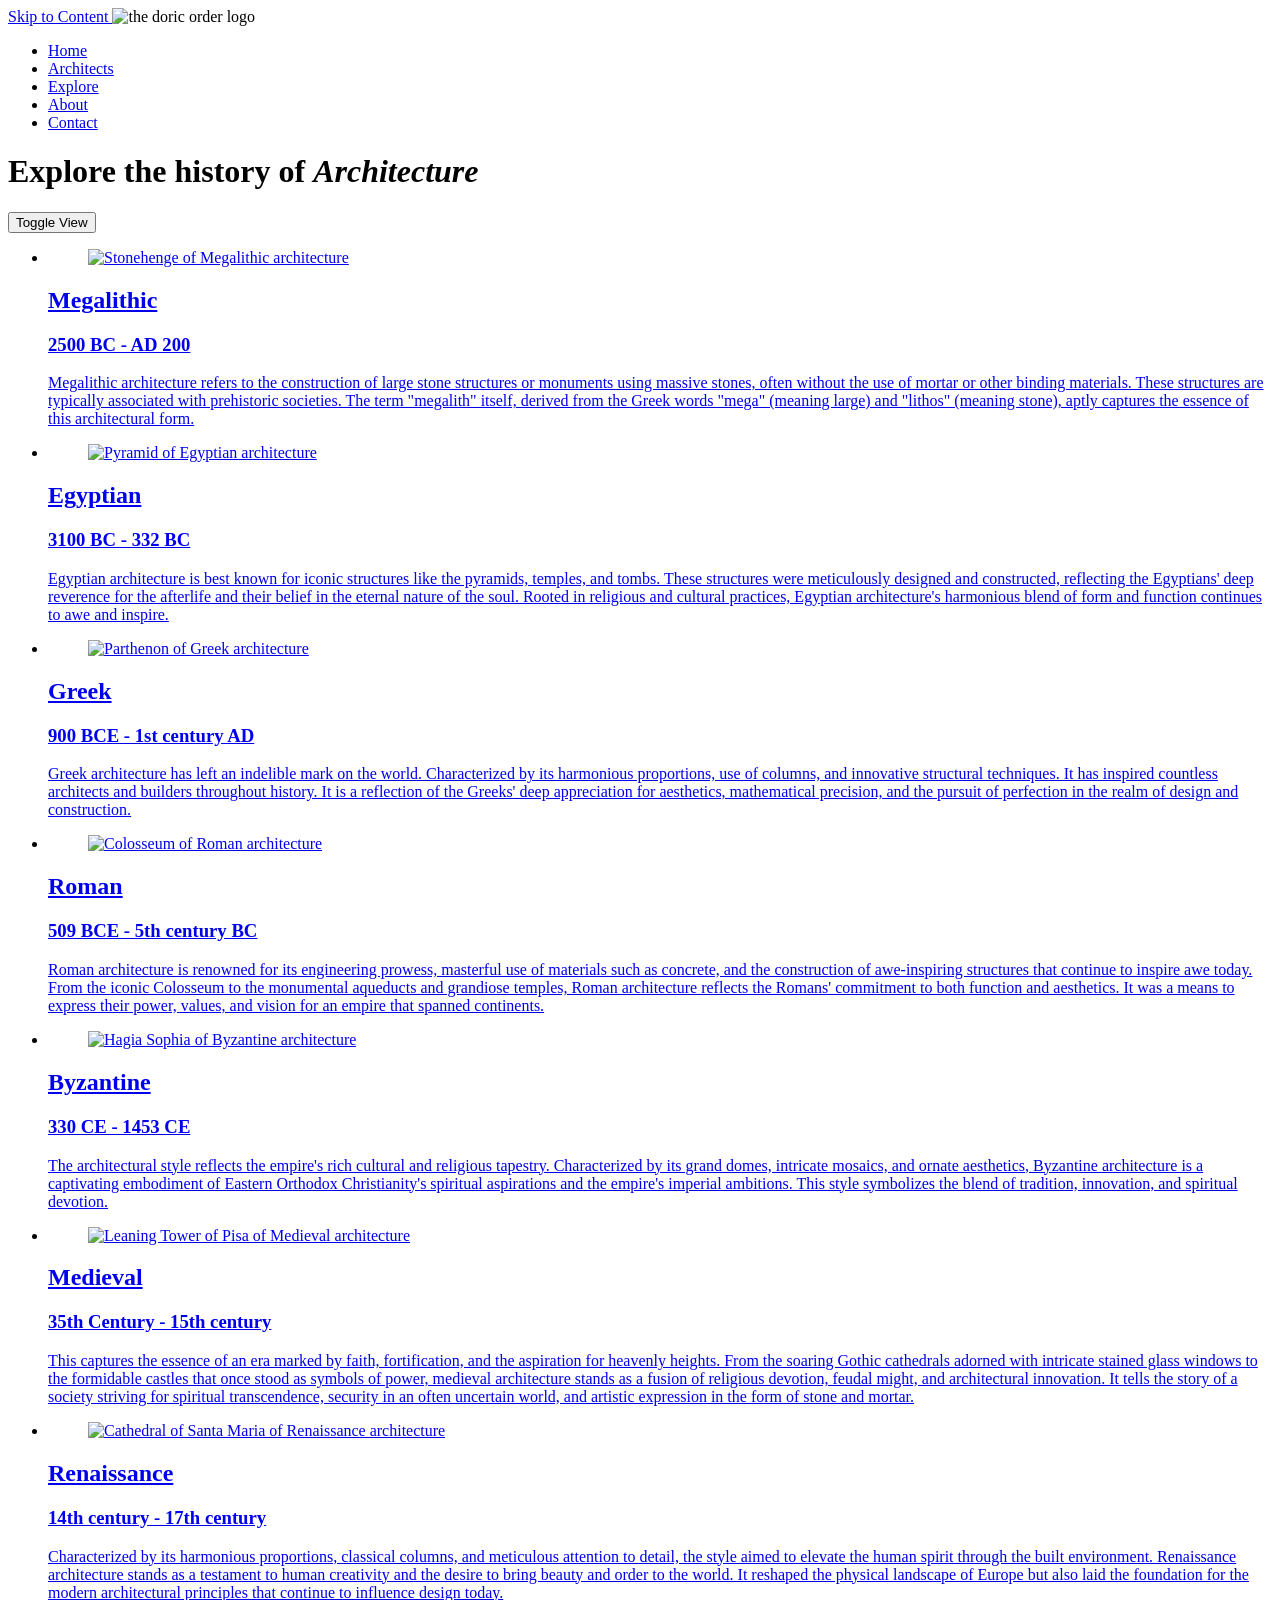
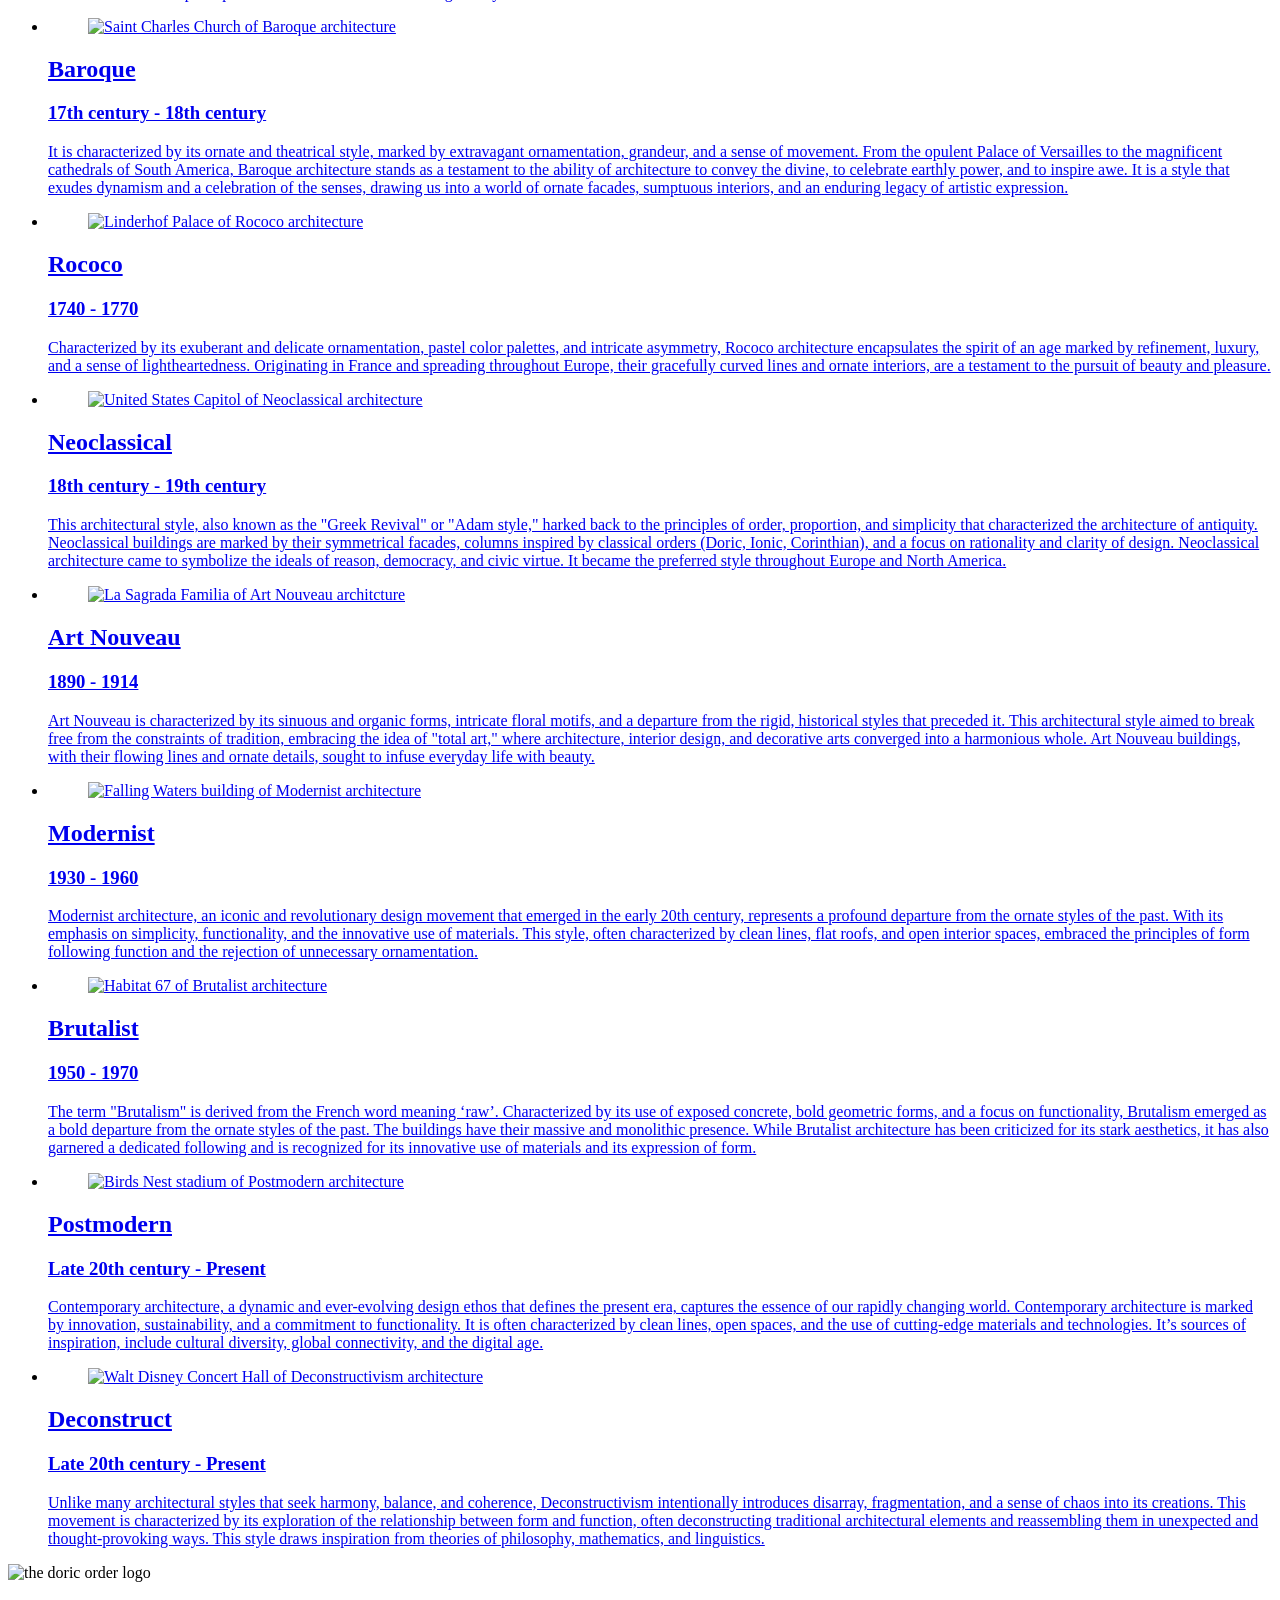
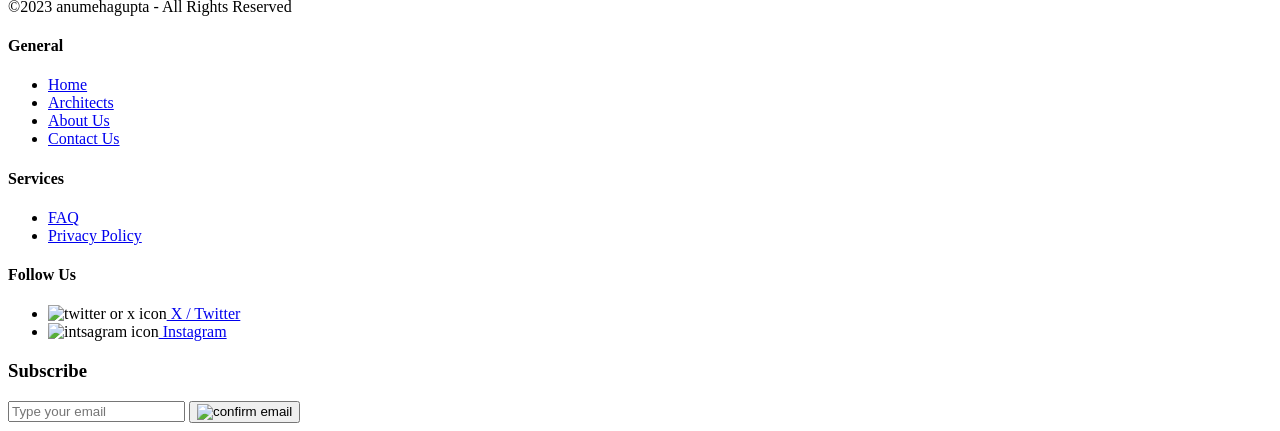
==== index.html @ 5dfee5b5 "Add initial HTML structure for the website" ====
<!doctype html>
<html lang="en" dir="ltr">
<head>
<meta charset="utf-8">
<title>The Doric Order | Home</title>
<!--style linking start-->
<meta name="description" content="Our website offers a comprehensive journey through the evolution of architectural design, iconic structures, and influential architects">
<meta name="keywords" content="architecture styles, architectural history, ancient architecture, modern architecture, architectural evolution, iconic structures, influential architects">
<link rel="stylesheet" href="style.css">
<link href="https://fonts.cdnfonts.com/css/helvetica-255" rel="stylesheet">
<link rel="stylesheet" media="screen" href="https://fontlibrary.org//face/butler" type="text/css"/>
<meta name="viewport" content="width=device-width, initial-scale=1.0">
<link rel="icon" type="image/x-icon" href="images/favicon.svg">
<!--style linking end-->
</head>

<body>
   
    <!--header start-->
    <header>
        <a aria-label="skip" href="#content"> Skip to Content </a> <!--button hidden-->
        <img src="images/the-doric-order-logo.svg" width="188" height="88.16" alt="the doric order logo"> <!--website logo-->
      
        <!--navigation start--> 
        <nav aria-label="primary">
          <ul>
            <li> <a href = "#"> Home </a></li>
            <li> <a href = "#"> Architects </a></li>
            <li> <a href = "#"> Explore </a></li>
            <li> <a href = "#"> About </a></li>
            <li> <a href = "#"> Contact </a></li>
          </ul>
        </nav>
        <!--navigation end--> 
          
    </header>
    <!--header end-->

    <main id="content" class="homepage">
        <h1> Explore the history of <em> Architecture </em> </h1>

        <div id="arch-background">
            <button id="toggleButton">Toggle View</button> <!--toggle view button-->

            <!--search shortcode start-->

            <!--search shortcode end-->
        </div>

        <ul id="architecture-styles" class="hidden">

            <li>
                <a href="megalithic.html">
                    <figure>
                        <img src="images/megalithic-architecture.svg" width="1080" height="1080" alt="Stonehenge of Megalithic architecture">
                    </figure>
                    <figcaption>
                        <h2> Megalithic </h2>
                        <h3> 2500 BC - AD 200 </h3>
                        <p> Megalithic architecture refers to the construction of large stone structures or monuments using massive stones, often without the use of mortar or other binding materials. These structures are typically associated with prehistoric societies. The term "megalith" itself, derived from the Greek words "mega" (meaning large) and "lithos" (meaning stone), aptly captures the essence of this architectural form. </p>
                    </figcaption>
                </a>
            </li>

            <li>
                <a href="#">
                    <figure>
                        <img src="images/egyptian-architecture.svg" width="1080" height="1080" alt="Pyramid of Egyptian architecture">
                    </figure>
                    <figcaption>
                        <h2> Egyptian </h2>
                        <h3> 3100 BC - 332 BC </h3>
                        <p> Egyptian architecture is best known for iconic structures like the pyramids, temples, and tombs. These structures were meticulously designed and constructed, reflecting the Egyptians' deep reverence for the afterlife and their belief in the eternal nature of the soul. Rooted in religious and cultural practices, Egyptian architecture's harmonious blend of form and function continues to awe and inspire. </p>
                    </figcaption>
                </a>
            </li>

            <li>
                <a href="#">
                    <figure>
                        <img src="images/greek-architecture.svg" width="1080" height="1080" alt="Parthenon of Greek architecture">
                    </figure>
                    <figcaption>
                        <h2> Greek </h2>
                        <h3> 900 BCE - 1st century AD </h3>
                        <p> Greek architecture has left an indelible mark on the world. Characterized by its harmonious proportions, use of columns, and innovative structural techniques. It has inspired countless architects and builders throughout history. It is a reflection of the Greeks' deep appreciation for aesthetics, mathematical precision, and the pursuit of perfection in the realm of design and construction. </p>
                    </figcaption>
                </a>
            </li>

            <li>
                <a href="#">
                    <figure>
                        <img src="images/roman-architecture.svg" width="1080" height="1080" alt="Colosseum of Roman architecture">
                    </figure>
                    <figcaption>
                        <h2> Roman </h2>
                        <h3> 509 BCE - 5th century BC </h3>
                        <p> Roman architecture is renowned for its engineering prowess, masterful use of materials such as concrete, and the construction of awe-inspiring structures that continue to inspire awe today. From the iconic Colosseum to the monumental aqueducts and grandiose temples, Roman architecture reflects the Romans' commitment to both function and aesthetics. It was a means to express their power, values, and vision for an empire that spanned continents. </p>
                    </figcaption>
                </a>
            </li>

            <li>
                <a href="#">
                    <figure>
                        <img src="images/byzantine-architecture.svg" width="1080" height="1080" alt="Hagia Sophia of Byzantine architecture">
                    </figure>
                    <figcaption>
                        <h2> Byzantine </h2>
                        <h3> 330 CE - 1453 CE </h3>
                        <p> The architectural style reflects the empire's rich cultural and religious tapestry. Characterized by its grand domes, intricate mosaics, and ornate aesthetics, Byzantine architecture is a captivating embodiment of Eastern Orthodox Christianity's spiritual aspirations and the empire's imperial ambitions. This style symbolizes the blend of tradition, innovation, and spiritual devotion. </p>
                    </figcaption>
                </a>
            </li>

            <li>
                <a href="#">
                    <figure>
                        <img src="images/medieval-architecture.svg" width="1080" height="1080" alt="Leaning Tower of Pisa of Medieval architecture">
                    </figure>
                    <figcaption>
                        <h2> Medieval </h2>
                        <h3> 35th Century - 15th century </h3>
                        <p> This captures the essence of an era marked by faith, fortification, and the aspiration for heavenly heights. From the soaring Gothic cathedrals adorned with intricate stained glass windows to the formidable castles that once stood as symbols of power, medieval architecture stands as a fusion of religious devotion, feudal might, and architectural innovation. It tells the story of a society striving for spiritual transcendence, security in an often uncertain world, and artistic expression in the form of stone and mortar. </p>
                    </figcaption>
                </a>
            </li>

            <li>
                <a href="#">
                    <figure>
                        <img src="images/renaissance-architecture.svg" width="1080" height="1080" alt="Cathedral of Santa Maria of Renaissance architecture">
                    </figure>
                    <figcaption>
                        <h2> Renaissance </h2>
                        <h3> 14th century - 17th century </h3>
                        <p> Characterized by its harmonious proportions, classical columns, and meticulous attention to detail, the style aimed to elevate the human spirit through the built environment. Renaissance architecture stands as a testament to human creativity and the desire to bring beauty and order to the world. It reshaped the physical landscape of Europe but also laid the foundation for the modern architectural principles that continue to influence design today. </p>
                    </figcaption>
                </a>
            </li>

            <li>
                <a href="#">
                    <figure>
                        <img src="images/baroque-architecture.svg" width="1080" height="1080" alt="Saint Charles Church of Baroque architecture">
                    </figure>
                    <figcaption>
                        <h2> Baroque </h2>
                        <h3> 17th century - 18th century </h3>
                        <p> It is characterized by its ornate and theatrical style, marked by extravagant ornamentation, grandeur, and a sense of movement. From the opulent Palace of Versailles to the magnificent cathedrals of South America, Baroque architecture stands as a testament to the ability of architecture to convey the divine, to celebrate earthly power, and to inspire awe. It is a style that exudes dynamism and a celebration of the senses, drawing us into a world of ornate facades, sumptuous interiors, and an enduring legacy of artistic expression. </p>
                    </figcaption>
                </a>
            </li>

            <li>
                <a href="#">
                    <figure>
                        <img src="images/rococo-architecture.svg" width="1080" height="1080" alt="Linderhof Palace of Rococo architecture">
                    </figure>
                    <figcaption>
                        <h2> Rococo </h2>
                        <h3> 1740 - 1770 </h3>
                        <p> Characterized by its exuberant and delicate ornamentation, pastel color palettes, and intricate asymmetry, Rococo architecture encapsulates the spirit of an age marked by refinement, luxury, and a sense of lightheartedness. Originating in France and spreading throughout Europe, their gracefully curved lines and ornate interiors, are a testament to the pursuit of beauty and pleasure. </p>
                    </figcaption>
                </a>
            </li>

            <li>
                <a href="#">
                    <figure>
                        <img src="images/neoclassical-architecture.svg" width="1080" height="1080" alt="United States Capitol of Neoclassical architecture">
                    </figure>
                    <figcaption>
                        <h2> Neoclassical </h2>
                        <h3> 18th century - 19th century </h3>
                        <p> This architectural style, also known as the "Greek Revival" or "Adam style," harked back to the principles of order, proportion, and simplicity that characterized the architecture of antiquity. Neoclassical buildings are marked by their symmetrical facades, columns inspired by classical orders (Doric, Ionic, Corinthian), and a focus on rationality and clarity of design. Neoclassical architecture came to symbolize the ideals of reason, democracy, and civic virtue. It became the preferred style throughout Europe and North America. </p>
                    </figcaption>
                </a>
            </li>

            <li>
                <a href="#">
                    <figure>
                        <img src="images/art-nouveau-architcture.svg" width="1080" height="1080" alt="La Sagrada Familia of Art Nouveau architcture">
                    </figure>
                    <figcaption>
                        <h2> Art Nouveau </h2>
                        <h3> 1890 - 1914 </h3>
                        <p> Art Nouveau is characterized by its sinuous and organic forms, intricate floral motifs, and a departure from the rigid, historical styles that preceded it. This architectural style aimed to break free from the constraints of tradition, embracing the idea of "total art," where architecture, interior design, and decorative arts converged into a harmonious whole. Art Nouveau buildings, with their flowing lines and ornate details, sought to infuse everyday life with beauty. </p>
                    </figcaption>
                </a>
            </li>

            <li>
                <a href="#">
                    <figure>
                        <img src="images/modernist-architecture.svg" width="1080" height="1080" alt="Falling Waters building of Modernist architecture">
                    </figure>
                    <figcaption>
                        <h2> Modernist </h2>
                        <h3> 1930 - 1960 </h3>
                        <p> Modernist architecture, an iconic and revolutionary design movement that emerged in the early 20th century, represents a profound departure from the ornate styles of the past. With its emphasis on simplicity, functionality, and the innovative use of materials. This style, often characterized by clean lines, flat roofs, and open interior spaces, embraced the principles of form following function and the rejection of unnecessary ornamentation. </p>
                    </figcaption>
                </a>
            </li>

            <li>
                <a href="#">
                    <figure>
                        <img src="images/brutalist-architecture.svg" width="1080" height="1080" alt="Habitat 67 of Brutalist architecture">
                    </figure>
                    <figcaption>
                        <h2> Brutalist </h2>
                        <h3> 1950 - 1970 </h3>
                        <p> The term "Brutalism" is derived from the French word meaning ‘raw’. Characterized by its use of exposed concrete, bold geometric forms, and a focus on functionality, Brutalism emerged as a bold departure from the ornate styles of the past. The buildings have their massive and monolithic presence. While Brutalist architecture has been criticized for its stark aesthetics, it has also garnered a dedicated following and is recognized for its innovative use of materials and its expression of form. </p>
                    </figcaption>
                </a>
            </li>

            <li>
                <a href="#">
                    <figure>
                        <img src="images/postmodern-architecture.svg" width="1080" height="1080" alt="Birds Nest stadium of Postmodern architecture">
                    </figure>
                    <figcaption>
                        <h2> Postmodern </h2>
                        <h3> Late 20th century - Present </h3>
                        <p> Contemporary architecture, a dynamic and ever-evolving design ethos that defines the present era, captures the essence of our rapidly changing world. Contemporary architecture is marked by innovation, sustainability, and a commitment to functionality. It is often characterized by clean lines, open spaces, and the use of cutting-edge materials and technologies. It’s sources of inspiration, include cultural diversity, global connectivity, and the digital age. </p>
                    </figcaption>
                </a>
            </li>

            <li>
                <a href="#">
                    <figure>
                        <img src="images/deconstructivism-architecture.svg" width="1080" height="1080" alt="Walt Disney Concert Hall of Deconstructivism architecture">
                    </figure>
                    <figcaption>
                        <h2> Deconstruct </h2>
                        <h3> Late 20th century - Present </h3>
                        <p> Unlike many architectural styles that seek harmony, balance, and coherence, Deconstructivism intentionally introduces disarray, fragmentation, and a sense of chaos into its creations. This movement is characterized by its exploration of the relationship between form and function, often deconstructing traditional architectural elements and reassembling them in unexpected and thought-provoking ways. This style draws inspiration from theories of philosophy, mathematics, and linguistics. </p>
                    </figcaption>
                </a>
            </li>

        </ul>
    </main>

    <!--footer start-->

    <footer>

        <img src="images/the-doric-order-logo.svg" width="188" height="88.16" alt="the doric order logo"> <!--website logo-->
        <p> &copy;2023 anumehagupta - All Rights Reserved </p>
        <!--footer menu start-->
        <nav aria-label="secondary">
            <section id="general">
                <h4> General </h4>
                <ul>
                    <li> <a href="#"> Home </a></li>
                    <li> <a href="#"> Architects </a></li>
                    <li> <a href="#"> About Us </a></li>
                    <li> <a href="#"> Contact Us </a></li>
                </ul>
            </section>

            <section id="services">
                <h4> Services </h4>
                <ul>
                    <li> <a href="#"> FAQ </a></li>
                    <li> <a href="#"> Privacy Policy </a></li>
                </ul>
            </section>

            <section id="social-media">
                <h4> Follow Us </h4>
                <ul>
                    <li> <img src="images/twitter-icon.svg" width="30" height="30" alt="twitter or x icon"><a href="#"> X / Twitter </a></li>
                    <li> <img src="images/instagram-icon.svg" width="30" height="30" alt="intsagram icon"><a href="#"> Instagram </a></li>
                </ul>
            </section>
        </nav>
        <!--footer menu end-->

        <!--subscribe form start-->
        <div id="form-wrapper">
            <form>
                <h3> Subscribe </h3>
                <input type="email" id="email" name="email" placeholder="Type your email">
                <button> <img src="images/arrow-right.svg" width="30" height="30" alt="confirm email"> </button>
            </form>
        </div>
        <!--subscribe form end-->

    </footer>
    <!--footer end-->


    <!--script tag start-->    
    <script src="js/toggle.js"></script> 
    <!--script tag end-->
</body>

</html>
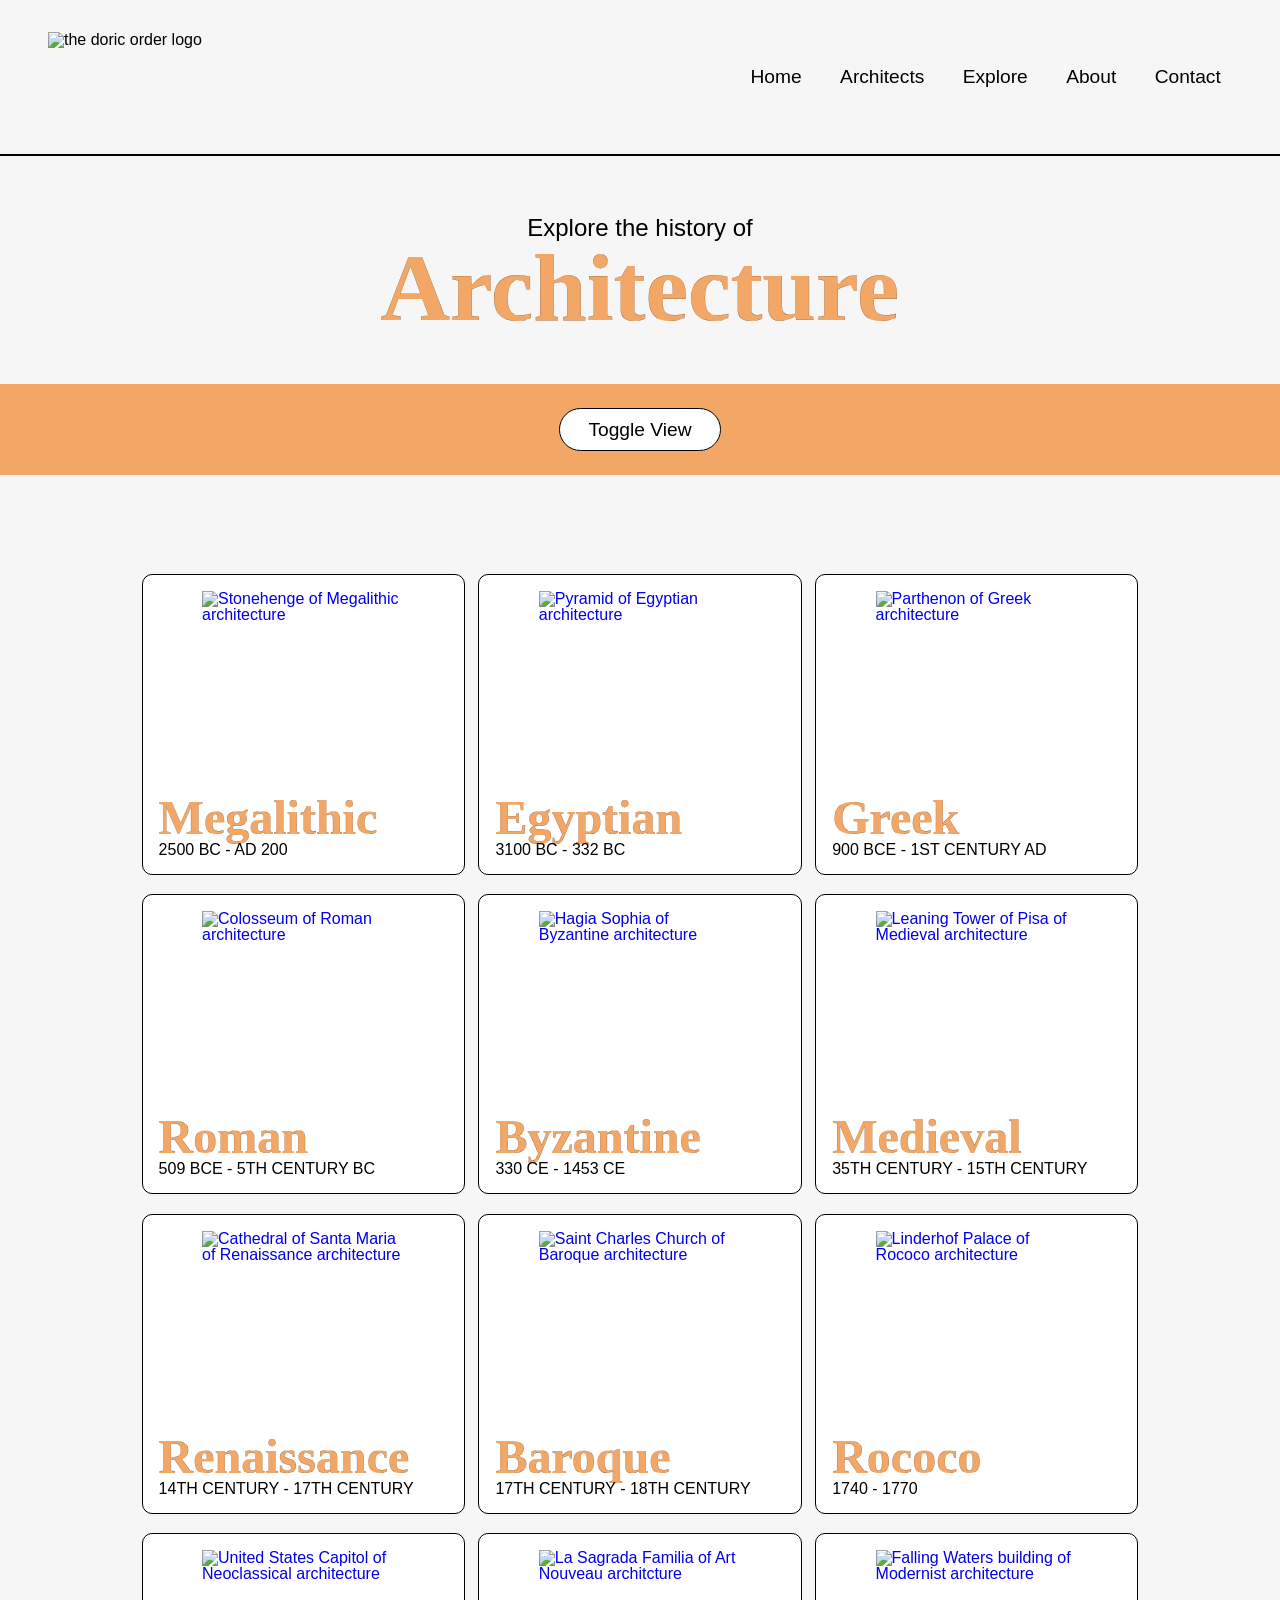
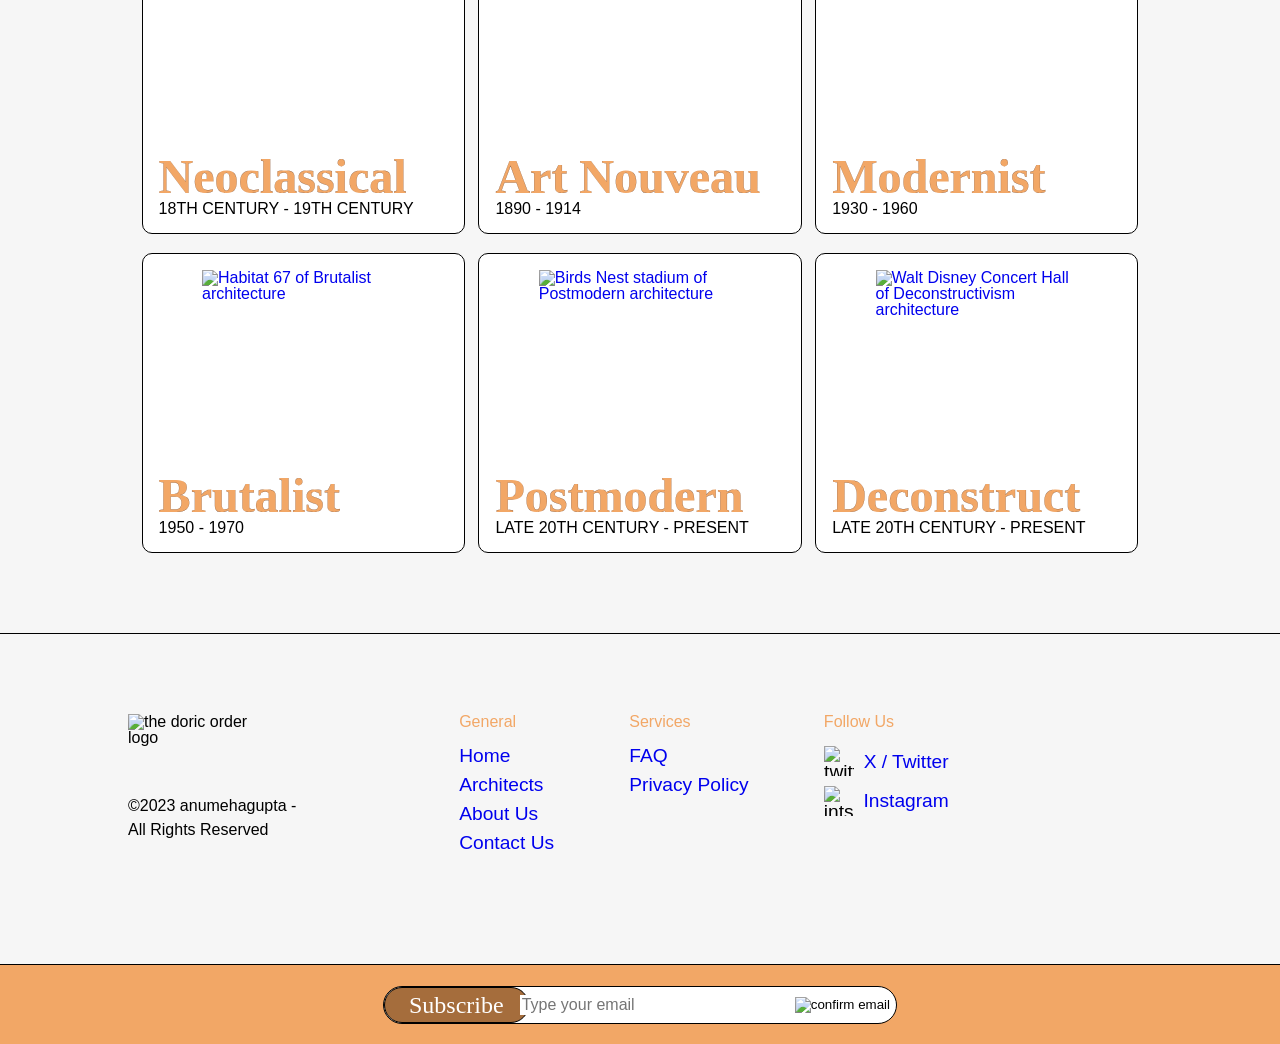
==== commit acc56ff6: "Replace SVG images with PNG alternatives" ====
--- a/index.html
+++ b/index.html
@@ -52,7 +52,7 @@
             <li>
                 <a href="megalithic.html">
                     <figure>
-                        <img src="images/megalithic-architecture.svg" width="1080" height="1080" alt="Stonehenge of Megalithic architecture">
+                        <img src="images/megalithic-architecture.png" width="1080" height="1080" alt="Stonehenge of Megalithic architecture">
                     </figure>
                     <figcaption>
                         <h2> Megalithic </h2>
@@ -65,7 +65,7 @@
             <li>
                 <a href="#">
                     <figure>
-                        <img src="images/egyptian-architecture.svg" width="1080" height="1080" alt="Pyramid of Egyptian architecture">
+                        <img src="images/egyptian-architecture.png" width="1080" height="1080" alt="Pyramid of Egyptian architecture">
                     </figure>
                     <figcaption>
                         <h2> Egyptian </h2>
@@ -78,7 +78,7 @@
             <li>
                 <a href="#">
                     <figure>
-                        <img src="images/greek-architecture.svg" width="1080" height="1080" alt="Parthenon of Greek architecture">
+                        <img src="images/greek-architecture.png" width="1080" height="1080" alt="Parthenon of Greek architecture">
                     </figure>
                     <figcaption>
                         <h2> Greek </h2>
@@ -91,7 +91,7 @@
             <li>
                 <a href="#">
                     <figure>
-                        <img src="images/roman-architecture.svg" width="1080" height="1080" alt="Colosseum of Roman architecture">
+                        <img src="images/roman-architecture.png" width="1080" height="1080" alt="Colosseum of Roman architecture">
                     </figure>
                     <figcaption>
                         <h2> Roman </h2>
@@ -104,7 +104,7 @@
             <li>
                 <a href="#">
                     <figure>
-                        <img src="images/byzantine-architecture.svg" width="1080" height="1080" alt="Hagia Sophia of Byzantine architecture">
+                        <img src="images/byzantine-architecture.png" width="1080" height="1080" alt="Hagia Sophia of Byzantine architecture">
                     </figure>
                     <figcaption>
                         <h2> Byzantine </h2>
@@ -117,7 +117,7 @@
             <li>
                 <a href="#">
                     <figure>
-                        <img src="images/medieval-architecture.svg" width="1080" height="1080" alt="Leaning Tower of Pisa of Medieval architecture">
+                        <img src="images/medieval-architecture.png" width="1080" height="1080" alt="Leaning Tower of Pisa of Medieval architecture">
                     </figure>
                     <figcaption>
                         <h2> Medieval </h2>
@@ -130,7 +130,7 @@
             <li>
                 <a href="#">
                     <figure>
-                        <img src="images/renaissance-architecture.svg" width="1080" height="1080" alt="Cathedral of Santa Maria of Renaissance architecture">
+                        <img src="images/renaissance-architecture.png" width="1080" height="1080" alt="Cathedral of Santa Maria of Renaissance architecture">
                     </figure>
                     <figcaption>
                         <h2> Renaissance </h2>
@@ -143,7 +143,7 @@
             <li>
                 <a href="#">
                     <figure>
-                        <img src="images/baroque-architecture.svg" width="1080" height="1080" alt="Saint Charles Church of Baroque architecture">
+                        <img src="images/baroque-architecture.png" width="1080" height="1080" alt="Saint Charles Church of Baroque architecture">
                     </figure>
                     <figcaption>
                         <h2> Baroque </h2>
@@ -156,7 +156,7 @@
             <li>
                 <a href="#">
                     <figure>
-                        <img src="images/rococo-architecture.svg" width="1080" height="1080" alt="Linderhof Palace of Rococo architecture">
+                        <img src="images/rococo-architecture.png" width="1080" height="1080" alt="Linderhof Palace of Rococo architecture">
                     </figure>
                     <figcaption>
                         <h2> Rococo </h2>
@@ -169,7 +169,7 @@
             <li>
                 <a href="#">
                     <figure>
-                        <img src="images/neoclassical-architecture.svg" width="1080" height="1080" alt="United States Capitol of Neoclassical architecture">
+                        <img src="images/neoclassical-architecture.png" width="1080" height="1080" alt="United States Capitol of Neoclassical architecture">
                     </figure>
                     <figcaption>
                         <h2> Neoclassical </h2>
@@ -182,7 +182,7 @@
             <li>
                 <a href="#">
                     <figure>
-                        <img src="images/art-nouveau-architcture.svg" width="1080" height="1080" alt="La Sagrada Familia of Art Nouveau architcture">
+                        <img src="images/art-nouveau-architcture.png" width="1080" height="1080" alt="La Sagrada Familia of Art Nouveau architcture">
                     </figure>
                     <figcaption>
                         <h2> Art Nouveau </h2>
@@ -195,7 +195,7 @@
             <li>
                 <a href="#">
                     <figure>
-                        <img src="images/modernist-architecture.svg" width="1080" height="1080" alt="Falling Waters building of Modernist architecture">
+                        <img src="images/modernist-architecture.png" width="1080" height="1080" alt="Falling Waters building of Modernist architecture">
                     </figure>
                     <figcaption>
                         <h2> Modernist </h2>
@@ -208,7 +208,7 @@
             <li>
                 <a href="#">
                     <figure>
-                        <img src="images/brutalist-architecture.svg" width="1080" height="1080" alt="Habitat 67 of Brutalist architecture">
+                        <img src="images/brutalist-architecture.png" width="1080" height="1080" alt="Habitat 67 of Brutalist architecture">
                     </figure>
                     <figcaption>
                         <h2> Brutalist </h2>
@@ -221,7 +221,7 @@
             <li>
                 <a href="#">
                     <figure>
-                        <img src="images/postmodern-architecture.svg" width="1080" height="1080" alt="Birds Nest stadium of Postmodern architecture">
+                        <img src="images/postmodern-architecture.png" width="1080" height="1080" alt="Birds Nest stadium of Postmodern architecture">
                     </figure>
                     <figcaption>
                         <h2> Postmodern </h2>
@@ -234,7 +234,7 @@
             <li>
                 <a href="#">
                     <figure>
-                        <img src="images/deconstructivism-architecture.svg" width="1080" height="1080" alt="Walt Disney Concert Hall of Deconstructivism architecture">
+                        <img src="images/deconstructivism-architecture.png" width="1080" height="1080" alt="Walt Disney Concert Hall of Deconstructivism architecture">
                     </figure>
                     <figcaption>
                         <h2> Deconstruct </h2>
--- a/style.css
+++ b/style.css
@@ -0,0 +1,1479 @@
+/* CSS Document */
+/* http://meyerweb.com/eric/tools/css/reset/ 
+   v2.0 | 20110126
+   License: none (public domain)
+*/
+html, body, div, span, applet, object, iframe, h1, h2, h3, h4, h5, h6, p, blockquote, pre, a, abbr, acronym, address, big, cite, code, del, dfn, em, img, ins, kbd, q, s, samp, small, strike, strong, sub, sup, tt, var, b, u, i, center, dl, dt, dd, ol, ul, li, fieldset, form, label, legend, table, caption, tbody, tfoot, thead, tr, th, td, article, section, canvas, details, embed, figure, figcaption, footer, header, hgroup, menu, nav, output, ruby, section, summary, time, mark, audio, video {
+    margin: 0;
+    padding: 0;
+    border: 0;
+    font-size: 100%;
+    font: inherit;
+    vertical-align: baseline;
+  }
+  /* HTML5 display-role reset for older browsers */
+  article, section, details, figcaption, figure, footer, header, hgroup, menu, nav, section {
+    display: block;
+  }
+  body {
+    line-height: 1;
+  }
+  ol, ul {
+    list-style: none;
+  }
+  blockquote, q {
+    quotes: none;
+  }
+  blockquote:before, blockquote:after, q:before, q:after {
+    content: '';
+    content: none;
+  }
+  table {
+    border-collapse: collapse;
+    border-spacing: 0;
+  }
+  
+  /*=============================================END OF RESET============================================*/
+  
+  /*===============================================CSS START=============================================*/
+
+
+  /* ---------------------------------------------------
+         FOR ALL SCREENS - BASIC CODE - START
+------------------------------------------------------ */
+:root {
+  /*color declaration*/
+  --background-colour: #F6F6F6;
+  --heading-colour: #F2A766;
+  --heading-outline-colour: #5A311B;
+  --dark-orange: #E09A5E;
+  --black: #000000;
+  --white: #ffffff;
+  --grey: #A7A5A4;
+  
+  /*font size declaration*/
+  --font-small: 1em;
+  --font-small-one: 1.2em;
+  --font-medium: 1.5em;
+  --font-headings: 4em;
+}
+
+body {
+  font-family: 'Helvetica', arial, sans-serif;
+  background-color: var(--background-colour);
+}
+
+header {
+  border-bottom: 2px solid #000000;
+}
+
+header nav li a {
+  text-decoration: none;
+  font-size: var(--font-medium);
+  color: var(--black);
+  font-family: 'Helvetica', arial, sans-serif;
+  font-weight: 400;
+  position: relative;
+  display: inline-block;
+}
+
+header nav li a::before, footer nav li a::before {
+  content: "";
+  position: absolute;
+  bottom: -5px;
+  left: 0;
+  right: 0;
+  height: 2px;
+  background-color: var(--brown-buttons);
+  transform: scaleX(0);
+  transition: transform 0.3s ease-in-out;
+}
+
+[aria-label="skip"] {
+  display: none;
+}
+
+h1 {
+  font-size: 1.5em;
+  text-align: center;
+}
+
+h1 em, h2{
+  font-size: var(--font-headings);
+  font-family: 'ButlerBold', 'Times New Roman', serif;
+  font-weight: 800;
+  color: var(--heading-colour);
+  -webkit-text-stroke-width: 0.2px;
+  -webkit-text-stroke-color: var(--heading-outline-colour);
+  display: block;
+}
+
+h3 {
+  font-size: var(--font-medium);
+  font-weight: 100;
+  font-family: 'Helvetica', arial, sans-serif;
+  letter-spacing: 0.12em;
+  color: var(--black);
+}
+
+#content p {
+  font-size: 1em;
+  margin-top: 2em;
+  line-height: 1.25em;
+  color: var(--black);
+}
+
+#content ul li a {
+  text-decoration: none;
+}
+
+footer h3 {
+    font-family: 'ButlerBold', 'Times New Roman', serif;
+    color: var(--white);
+    background-color: #A56D3C;
+    border: 1px solid var(--black);
+    letter-spacing: 0em;
+    text-align: center;
+}
+
+footer form {
+  display: block;
+  margin: 0 auto;
+  background-color: var(--white);
+  width: 70%;
+  border-radius: 2em;
+  display: flex;
+  flex-wrap: wrap;
+  margin-top: 5em;
+  justify-content: space-between;
+  align-items: center;
+}
+
+#social-media ul li {
+  display: flex;
+  justify-content: center;
+  align-items: center;
+}
+
+#social-media ul li img {
+  margin-right: 0.5em;
+}
+
+input[type="email"], textarea {
+  border: none;
+  outline: none;
+  font-family: 'Helvetica', arial, sans-serif;
+}
+
+button {
+  border: none;
+  outline: none;
+  background-color: transparent;
+}
+
+#toggleButton {
+  display: block;
+  margin: 0 auto;
+  padding: 0.5em 1.5em;
+  font-family: 'Helvetica', arial, sans-serif;
+  border: 1px solid var(--black);
+  border-radius: 30px;
+  cursor: pointer;
+  background-color: var(--white);
+}
+
+#toggleButton:hover {
+  background-color: var(--heading-outline-colour);
+  color: var(--white);
+  transition: color 0.3s ease;
+}
+
+#toggleButton:active, li:active{
+  transform: scale(0.95);
+  background-color: var(--dark-orange);
+}
+
+#arch-background {
+  margin-top: 3em;
+  padding-top: 1.5em;
+  padding-bottom: 1.5em;
+  background-color: var(--heading-colour);
+  background-image: url(images/arch-background.svg);
+  background-size: cover;
+  background-repeat: repeat-x;
+}
+
+#content ul li {
+  background-color: var(--white);
+}
+
+#style h1 {
+  font-size: var(--font-headings);
+  font-family: 'ButlerBold', 'Times New Roman', serif;
+  font-weight: 800;
+  color: var(--heading-colour);
+  -webkit-text-stroke-width: 0.2px;
+  -webkit-text-stroke-color: var(--heading-outline-colour);
+  display: block;
+  margin-top: 2em;
+}
+
+#style h2 {
+  font-size: var(--font-medium);
+  font-weight: 100;
+  font-family: 'Helvetica', arial, sans-serif;
+  letter-spacing: 0.12em;
+  color: var(--black);
+  text-align: center;
+}
+
+#style #hero-section {
+  display: block;
+  width: 80%;
+  margin: 0 auto;
+}
+
+#style #hero-section figure picture {
+  display: block;
+  margin: 0 auto;
+  margin-top: 2em;
+}
+
+#style #hero-section figure picture img {
+  display: inline-block;
+  width: 100%;
+  height: auto;
+}
+
+#style #hero-section figcaption {
+  font-size: 2em;
+  text-transform: uppercase;
+  text-align: center;
+  color: var(--heading-colour);
+  -webkit-text-stroke-width: 0.2px;
+  -webkit-text-stroke-color: var(--heading-outline-colour);
+  font-family: 'ButlerBold', 'Times New Roman', serif;
+  font-weight: 800;
+  margin-top: 1em;
+  padding: 0em;
+}
+
+#style #hero-section figcaption + button {
+  border: none;
+  outline: none;
+  display: block;
+  margin: 0 auto;
+  padding: 0.5em 1.5em;
+  font-family: 'HelveticaMedium', arial, sans-serif;
+  font-weight: 600;
+  color: var(--white);
+  border: 1px solid var(--black);
+  border-radius: 30px;
+  cursor: pointer;
+  background-color: var(--heading-outline-colour);
+  margin-top: 2em;
+}
+
+#style #hero-section figcaption + button:hover {
+  background-color: var(--heading-colour);
+  color: var(--white);
+  transition: color 0.3s ease;
+  border: 1px solid var(--dark-orange);
+}
+
+#style #hero-section figcaption + button:active {
+  transform: scale(0.95);
+  background-color: var(--dark-orange); 
+}
+
+#about-style, #features, #around-world, #structures {
+  width: 80%;
+  margin: 0 auto;
+  margin-top: 5em;
+}
+
+#style section > h3 {
+  font-family: 'ButlerLight', 'Times New Roman', serif;
+  color: var(--heading-colour);
+  font-weight: 800;
+  display: block;
+  font-size: 1.5em;
+  letter-spacing: 0em;
+}
+
+#style #about-style > h3 {
+  margin-top: 2em;
+  margin-bottom: 0.5em;
+}
+
+#style #about-style > h3 + p {
+  font-weight: 500;
+}
+
+#style #features figure img {
+  border-bottom: 1px solid var(--black);
+  background-color: var(--white);
+  border-radius: 10px 10px 0px 0px;
+  flex: 1 0 auto;
+}
+
+#style #features figure figcaption h4 {
+  color: var(--heading-colour);
+}
+
+#style #around-world iframe {
+  width: 100%;
+}
+
+#style #structures #wrapper figure {
+  box-sizing: border-box;
+  border: 1px solid var(--black);
+}
+
+#style #structures #wrapper figure:active {
+  transform: scale(0.95);
+  background-color: var(--dark-orange);
+}  
+
+#style #structures #wrapper figure a {
+  text-decoration: none;
+}
+
+#style #structures #wrapper figure figcaption h5 {
+  font-family: 'ButlerBold', 'Times New Roman', serif;
+  color: var(--black);
+}
+
+#style #structures #wrapper figure figcaption h5 em {
+  font-family: 'Helvetica', arial, sans-serif;
+  text-transform: uppercase;
+  color: var(--heading-outline-colour);
+  display: block;
+}
+
+#style #structures #wrapper figure a:hover h5, #style #structures #wrapper figure a:hover h5 em {
+  color: var(--white);
+}
+
+  /* ---------------------------------------------------
+         FOR MOBILE SCREENS CODE - START
+------------------------------------------------------ */
+
+@media screen and (max-width: 1240px) {
+
+  /*======$$$$$  MOBILE - HEADER START - ALL SCREENS  $$$$======*/
+  header {
+    border-bottom: 1px solid #000000;
+  }
+
+  header img {
+    display: block;
+    margin: 0 auto;
+    width: 40%;
+    margin-top: 2em;
+  }
+
+  header nav {
+    width: 100%;
+    margin-top: 2em;
+    display: flex;
+    flex-direction: column;
+    text-align: center;
+    border-top: 1px solid #000000;
+  }
+
+  header nav li {
+    padding: 1em;
+  }
+
+  header nav li:hover, footer nav li:hover {
+    background-color: var(--heading-colour);
+  }
+
+  header nav li a {
+    font-weight: 800;
+    font-size: 1.3em;
+  }
+
+  header nav li:hover a {
+    color: var(--white);
+    transition: color 0.3s ease;
+  }
+
+  [aria-label="secondary"] section ul li:hover a{
+  color: var(--white);
+  transition: color 0.3s ease;
+  }
+  
+  h1 {
+    margin-top: 5em;
+  }
+
+  h1 em {
+    font-size: 3em;
+  }
+
+  #toggleButton {
+    font-size: 1.2em;
+  }
+
+  #arch-background {
+    margin-top: 3em;
+  }
+  /*======$$$$$  MOBILE - HEADER END - ALL SCREENS  $$$$======*/
+
+
+  /*======$$$$$  MOBILE - MAIN START - HOMEPAGE  $$$$======*/
+  #content ul {
+    margin-top: 5em;
+  }
+
+  #content ul li {
+    display: block;
+    margin: 0 auto;
+    width: 80%;
+    border: 1px solid var(--black);
+    border-radius: 10px;
+    margin-bottom: 2em;
+  }
+
+  #content ul li:hover {
+    background-color: var(--heading-colour);
+  }
+
+  figcaption {
+    padding: 1.5em;
+  }
+
+  #content ul li:hover h2, #content ul li:hover h3, #content ul li:hover p {
+    color: var(--white);
+    -webkit-text-stroke-color: var(--white);
+    transition: color 0.3s ease;
+  }
+
+  #content ul li a figure img {
+    display: block;
+    margin: 0 auto;
+    width: 100%;
+    height: auto;
+  }
+
+  #content ul li:nth-of-type(10) h2, #content ul li:nth-of-type(7) h2, #content ul li:nth-of-type(15) h2, #content ul li:nth-of-type(11) h2 {
+    letter-spacing: -0.02em;
+  }
+
+  /* this is for home page toggle architecture styles */
+  .hidden li a{
+    display: flex;
+    justify-content: flex-start;
+    align-items: center;
+    margin-left: 0.5em;
+  }
+
+  .hidden li figcaption p {
+    display: none;
+  }
+
+  .hidden li a figure {
+    width: 30%;
+  }
+
+  .hidden li a figcaption {
+    width: 70%;
+    padding: 0em;
+  }
+
+  .hidden li a figcaption h2 {
+    font-size: 2.5em;
+  }
+
+  .hidden li a figcaption h3 {
+    font-size: 1.2em;
+    letter-spacing: 0em;
+  }
+  /*======$$$$$  MOBILE - MAIN END - HOMEPAGE  $$$$======*/
+
+  /*======$$$$$  MOBILE - MAIN START - STYLES PAGE  $$$$======*/
+
+  .popup-container {
+    display: none;
+    position: fixed;
+    top: 0;
+    left: 0;
+    width: 100%;
+    height: 100%;
+    background-color: rgba(0, 0, 0, 0.7);
+    text-align: center;
+  }
+
+  .popup-image {
+      max-width: 80%;
+      max-height: 80%;
+      margin: auto;
+      display: block;
+      margin-top: 10%;
+  }
+
+  .close-button {
+      position: absolute;
+      top: 20px;
+      right: 20px;
+      font-size: 20px;
+      color: white;
+      cursor: pointer;
+  }
+
+  #style #about-style > h3 {
+    margin-top: 2em;
+    margin-bottom: 0.5em;
+  }
+
+  #style #about-style > h3 + p {
+    font-size: 1em;
+    line-height: 1.25em;
+  }
+
+  #style #features figure {
+    display: flex;
+    flex-direction: column;
+    flex-wrap: nowrap;
+    align-items: center;
+    margin-top: 2em;
+    border: 1px solid var(--black);
+    border-radius: 10px;
+  }
+
+  #style #features figure img {
+    width: 100%;
+    height: auto;
+  }
+
+  #style #features figure figcaption {
+    padding: 2em;
+  }
+
+  #style #features figure figcaption h4 {
+    font-size: 1.2em;
+    margin-bottom: 0.25em;
+  }
+
+  #style #features figure figcaption p {
+    font-size: 1em;
+    line-height: 1em;
+  }
+
+  #style #around-world iframe {
+    margin-top: 2em;
+    height: 300px;
+  }
+
+  #style #structures #wrapper figure {
+    margin-top: 2em;
+    border-radius: 10px;
+    padding: 1em;
+  }
+
+  #style #structures #wrapper figure:hover {
+    background-color: var(--heading-colour);
+  }  
+
+  #style #structures #wrapper figure img {
+    border-radius: 10px;
+    width: 100%;
+    height: auto;
+  }
+
+  #style #structures #wrapper figure figcaption {
+    padding: 0em;
+    margin-top: 1em;
+  }
+
+  #style #structures #wrapper figure figcaption h5 {
+    font-size: 1.5em;
+  }
+
+  #style #structures #wrapper figure figcaption h5 em {
+    font-size: 0.7em;
+    margin-top: 0.5em;
+    letter-spacing: 0.2em;
+  }
+  /*======$$$$$  MOBILE - MAIN START - STYLES PAGE  $$$$======*/
+
+  /*======$$$$$  MOBILE - FOOTER START - ALL SCREENS  $$$$======*/
+  footer > img:nth-of-type(1) {
+    display: none;
+  }
+  
+  [aria-hidden="true"] {
+    display: none;
+  }
+
+  footer {
+    background-color: var(--background-colour);
+    padding-top: 3em;
+    padding-bottom: 3em;
+    margin-top: 5em;
+    border-top: 1px solid var(--black);
+  }
+
+  footer p:nth-of-type(1) {
+    text-align: center;
+    color: var(--grey);
+  }
+
+  [aria-label="secondary"] {
+    margin: 0 auto;
+  }
+
+  [aria-label="secondary"] section {
+    margin-top: 5em;
+    margin-bottom: 2em;
+  }
+
+  [aria-label="secondary"] section h4 {
+    font-size: 1em;
+    color: var(--heading-colour);
+    font-family: 'Helvetica', arial, sans-serif;
+    text-align: center;
+  }
+
+  [aria-label="secondary"] section ul li {
+    padding-top: 0.5em;
+    padding-bottom: 0.5em;
+    font-size: 1.5em;
+    margin-top: 0.8em;
+    text-align: center;
+  }
+
+  [aria-label="secondary"] section ul li a {
+    text-decoration: none;
+    color: var(--black);
+  }
+
+  form {
+    margin: 0 auto;
+    border-radius: 20px;
+    border: 1px solid var(--black);
+    width: 80%;
+  }
+
+  footer h3 {
+    border-radius: 20px;
+    padding: 0.5em 0.5em;
+    width: 30%;
+    font-size: 1.2em;
+  }
+
+  button {
+    margin-right: 1em;
+  }
+}
+
+  /* ---------------------------------------------------
+         FOR MOBILE SCREENS CODE - END
+------------------------------------------------------ */
+
+  /* ---------------------------------------------------
+         FOR MEDIUM SCREENS CODE - START
+------------------------------------------------------ */
+
+@media screen and (min-width: 800px) and (max-width: 1240px) {
+
+  #style #structures #wrapper {
+    display: flex;
+    justify-content: space-between;
+    flex-wrap: wrap;
+  }
+
+  #style #features figure {
+    flex-direction: row;
+  }
+
+  #style #features figure img {
+    width: 30%;
+    border-radius: 10px 0px 0px 10px;
+    border-bottom: none;
+    border-right: 1px solid var(--black);
+  }
+
+  #style #structures figure {
+    flex: 0 1 calc(33% - 1.2em);
+    border-radius: 5px;
+    padding: 0.5em;
+  }
+
+  #style #structures figure img {
+    border-radius: 5px;
+  }
+
+  #style #structures figure figcaption {
+    margin-left: 0em;
+  }
+
+  #style #structures #wrapper figure {
+    padding: 0.5em;
+  }
+
+  #style #structures #wrapper figure figcaption h5 {
+    font-size: 1.2em;
+  }
+
+  #style #features figure figcaption h4 {
+    font-size: 1.5em;
+    font-family: 'HelveticaNeue', Helvetica, Arial, sans-serif ;
+    font-weight: 500;
+  }
+
+  #style #about-style {
+    column-count: 2;
+    column-gap: 2.5em;
+    width: 80%;
+    margin: 0 auto;
+    margin-top: 3em;
+  }
+
+  #style #about-style > h3 + p {
+    font-size: 1.2em;
+    line-height: 1.25em;
+  }
+
+  #style #about-style > h3 {
+    margin-top: 0em;
+  }
+
+  #style #features figure figcaption p {
+    font-size: 1.2em;
+    line-height: 1.25em;
+  }
+
+  #style #hero-section figcaption + button {
+    display: none;
+  }
+
+  #style #around-world iframe {
+    height: 500px;
+  }
+
+}
+
+@media screen and (min-width: 700px) and (max-width: 1240px) {
+  
+  /*======$$$$$  TABLET - MAIN START - HOMEPAGE  $$$$======*/
+  /* this is for home page toggle architecture styles */
+  .hidden li a figcaption h2 {
+    font-size: 3.5em;
+  }
+
+  .hidden li a figcaption h3 {
+    font-size: 1.5em;
+    letter-spacing: 0em;
+  }
+
+  figcaption {
+    margin-left: 1em;
+  }
+  /*======$$$$$  TABLET - MAIN END - HOMEPAGE  $$$$======*/
+
+  /*======$$$$$  TABLET - FOOTER START  $$$$======*/
+  footer h3 {
+    font-size: 1.5em;
+    border-radius: 50px;
+  }
+
+  input[type="email"] {
+    margin-left: -5em;
+  }
+  /*======$$$$$  TABLET - FOOTER END  $$$$======*/
+}
+
+@media screen and (min-width: 1000px) {
+  /*======$$$$$  TABLET & LARGE SCREEN - HEADER START  $$$$======*/
+  header {
+    display: flex;
+    align-items: center;
+    justify-content: space-between;
+    overflow: hidden;
+    align-items: center;
+    margin-top: 1em;
+    padding-bottom: 1em;
+  }
+
+  header img {
+    width: 15%;
+    padding-left: 3em;
+    height: auto;
+    margin-top: 0em;
+  }
+
+  header nav {
+    grid-column: 2/4;
+    margin-right: 2.5em;
+    margin-top: 0em;
+    border-top: none;
+  }
+
+  header nav ul {
+    display: flex;
+    list-style: none;
+    margin: 0;
+    padding: 0;
+    justify-content: flex-end;
+  }
+
+  header nav li {
+    padding: 1.2em;
+  }
+
+  header nav li a {
+    display: block;
+    font-size: var(--font-small-one);
+    position: relative;
+  }
+
+  header nav li:hover {
+    background-color: transparent;
+  }
+
+  header nav li:hover a {
+    color: var(--heading-colour);
+  }
+
+  header nav li a::before {
+    content: "";
+    position: absolute;
+    bottom: -5px;
+    left: 0;
+    right: 0;
+    height: 2px;
+    background-color: var(--heading-colour);
+    transform: scaleX(0);
+    transition: transform 0.3s ease-in-out;
+  }
+
+  header nav li a:hover::before {
+    transform: scaleX(1);
+  }
+
+  h1 {
+    margin-top: 2.5em;
+    font-size: 2em;
+  }
+}
+  /*======$$$$$  TABLET & LARGE SCREEN - HEADER END  $$$$======*/
+  @media screen and (min-width: 1000px) and (max-width: 1240px) {
+  /*======$$$$$  TABLET & LARGE SCREEN - MAIN START  $$$$======*/
+  #content ul {
+    display: flex;
+    justify-content: space-around;
+    flex-wrap: wrap;
+    width: 80%;
+    margin: 0 auto;
+    margin-top: 3em;
+  }
+  
+  #content ul li:nth-of-type(11) h2 {
+    letter-spacing: -0.05em;
+  }
+
+  ul#architecture-styles.hidden li {
+    flex: 0 1 calc(33% - 1.2em);   
+  }
+
+  .hidden li a figure {
+    width: 100%;
+  }
+
+  .hidden li a figcaption h2 {
+    font-size: 2.5em;
+  }
+
+  .hidden li a figcaption h3 {
+    font-size: 1em;
+  }
+
+  .hidden li a figcaption {
+    width: 100%;
+    padding-bottom: 1em;
+    padding-top: 1em;
+  }
+
+  #content ul a {
+    display: flex;
+    flex-direction: column;
+  }
+  /*======$$$$$  TABLET & LARGE SCREEN - MAIN START  $$$$======*/
+}
+
+@media screen and (min-width:800px) and (max-width:900px) {
+
+  #content ul {
+    display: block;
+  }
+
+  #architecture-styles.hidden {
+    display: flex;
+    justify-content: space-between;
+    flex-wrap: wrap;
+    width: 80%;
+    margin: 0 auto;
+    margin-top: 3em;
+  }
+
+  #architecture-styles.hidden li {
+    flex: 0 1 calc(50% - 1.2em);
+  }
+
+  .hidden li a figure {
+    width: 100%;
+  }
+
+  .hidden li a figcaption h2 {
+    font-size: 3em;
+  }
+
+  .hidden li a figcaption h3 {
+    font-size: 1.2em;
+  }
+
+  .hidden li a figcaption {
+    width: 100%;
+    padding-bottom: 1em;
+    padding-top: 1em;
+  }
+
+  #content ul a{
+    display: flex;
+    flex-direction: column;
+  }
+
+  input[type="email"] {
+    margin-left: -2em;
+    font-size: 1.2em;
+  }
+
+}
+
+
+@media screen and (min-width:900px) and (max-width:1000px) {
+
+  #content ul {
+    display: block;
+  }
+
+  #architecture-styles.hidden {
+    display: flex;
+    justify-content: space-between;
+    flex-wrap: wrap;
+    margin: 0 auto;
+    margin-top: -20em;
+  }
+
+  #architecture-styles.hidden li {
+    flex: 0 1 calc(50% - 1.2em);
+  }
+
+  #content ul li a figcaption p {
+    font-size: 1.2em;
+  }
+
+  .hidden li a figure {
+    width: 100%;
+  }
+
+  .hidden li a figcaption {
+    margin-left: 3em;
+  }
+
+  .hidden li a figcaption h2 {
+    font-size: var(--font-headings);
+  }
+
+  .hidden li a figcaption h3 {
+    font-size: 1.5em;
+    letter-spacing: 0.12em;
+  }
+
+  .hidden li a figcaption {
+    width: 100%;
+    padding-bottom: 1em;
+    padding-top: 1em;
+  }
+
+  #content ul a{
+    display: flex;
+    flex-direction: column;
+  }
+
+  #content ul {
+    display: flex;
+    justify-content: space-around;
+    flex-wrap: wrap;
+    scale: 0.8;
+    margin-top: -38em;
+  }
+
+  #content ul li {
+    flex: 0 1 calc(50% - 1.2em);
+    height: auto;
+  }
+
+  footer {
+    margin-top: -25em;
+  }
+
+  input[type="email"] {
+    margin-left: -5em;
+    font-size: 1.2em;
+  }
+
+  footer  {
+    margin-top: 5em;
+  }
+
+}
+
+  /* ---------------------------------------------------
+         FOR LARGE SCREENS CODE - START
+------------------------------------------------------ */
+
+@media screen and (min-width: 1240px) {
+
+  header {
+    margin-top: 2em;
+    padding-bottom: 2em;
+  }
+
+  h1 {
+    font-size: 1.5em;
+  }
+
+  #toggleButton {
+    font-size: 1.2em;
+  }
+
+  #content ul {
+    width: 80%;
+    margin: 0 auto;
+    display: flex;
+    flex-direction: column;
+    padding-top: 5em;
+    padding-bottom: 5em;
+  }
+
+  #content ul li {
+    background-color: transparent;
+    background: url('images/bullet-point.svg') no-repeat left center;
+    background-size: 30px 30px;
+    background-position: center center;
+    z-index: 1;
+  }
+
+  #content ul li a {
+    display: flex;
+    flex-direction: row;
+    justify-content: center;
+    align-items: center;
+  }
+
+  #content ul li figure img {
+    width: 70%;
+    height: auto;
+  }
+
+  #content ul li figcaption {
+    width: 85%;
+  }
+
+  #content ul li:nth-child(odd) a {
+    flex-direction: row-reverse;
+  }
+
+  #content ul li:nth-child(odd) a figure {
+    display: flex;
+    justify-content: flex-end;
+  }
+
+  #content ul {
+    position: relative;
+  }
+
+  #content ul::before {
+    content: '';
+    position: absolute;
+    top: 0;
+    bottom: 0;
+    left: 50%;
+    border-left: 1px solid var(--black);
+  }
+
+  #content ul li a figcaption h2 {
+    transition: color 0.5s;
+  }
+
+  #content ul li a:hover figcaption h2 {
+    color: var(--heading-outline-colour);
+    background-color: var(--heading-colour);
+  }
+
+  #content ul li a figcaption {
+    width: 60%;
+  }
+
+  #content ul li a figcaption h3 {
+    text-transform: uppercase;
+  }
+
+  ul#architecture-styles.hidden li a figcaption h3 {
+    letter-spacing: 0em;
+  }
+
+  ul#architecture-styles.hidden li a figcaption p {
+    display: none;
+  }
+
+  ul#architecture-styles.hidden::before {
+    display: none;
+  }
+
+  ul#architecture-styles.hidden {
+    display: flex;
+    flex-direction: row;
+    justify-content: space-evenly;
+    flex-wrap: wrap;    
+  }  
+
+  ul#architecture-styles.hidden li {
+    background-image: none;
+    flex: 0 1 calc(35% - 2.2em);
+    box-sizing: border-box;
+    border: 1px solid var(--black);
+    padding: 1em;
+    background-color: var(--white);
+    margin-top: 1.2em;
+    border-radius: 10px;
+  }
+
+  ul#architecture-styles.hidden li a {
+    flex-direction: column; 
+    justify-content: left;
+    align-items: flex-start;
+  }
+
+  ul#architecture-styles.hidden li:nth-child(odd) a figure, ul#architecture-styles.hidden li:nth-child(even) a figure {
+    display: flex;
+    justify-content: center;
+    width: 100%;
+  }
+
+  ul#architecture-styles.hidden figcaption {
+    width: 100%;
+  }
+
+  ul#architecture-styles.hidden figcaption > h2 {
+    font-size: 3em;
+  }
+
+  ul#architecture-styles.hidden figcaption > h3 {
+    font-size: 1em;
+  }
+
+  ul#architecture-styles.hidden li:hover {
+    background-color: var(--heading-colour);
+  }
+
+  #style h1 {
+    font-size: 6em;
+  }
+
+  #popup {
+    display: none;
+  }
+
+  #style #hero-section {
+    margin-top: 8em;
+  }
+
+  #style #hero-section figcaption {
+    font-size: 3em;
+  }
+
+  #style #hero-section figcaption + button {
+    display: none;
+  }
+
+  #style h2 {
+    font-size: 2em;
+  }
+
+  #style > section p {
+    font-size: 1.2em;
+    line-height: 1.25;
+  }
+
+  #style #about-style {
+    column-count: 2;
+    column-gap: 2.5em;
+    width: 80%;
+    margin: 0 auto;
+    margin-top: 8em;
+  }
+
+  #style #about-style > h3 {
+    margin-top: 0em;
+  }
+
+  #style > section > h3 {
+    font-size: 2em;
+    margin-top: 5em;
+  }
+
+  #style #structures #wrapper {
+    display: flex;
+    justify-content: space-between;
+    flex-wrap: nowrap;
+  }
+
+  #style #features figure {
+    display: flex;
+    flex-direction: row;
+    flex-wrap: nowrap;
+    margin-top: 3em;
+    border-radius: 20px;
+    border: 1px solid var(--black);
+    align-items: center;
+  }
+
+  #style #features figure figcaption {
+    padding: 4em;
+  }
+
+  #style #features figure img {
+    border-radius: 20px 0px 0px 20px;
+    border-bottom: none;
+    border-right: 1px solid var(--black);
+    width: 25%;
+    height: auto;
+  }
+
+  #style #around-world iframe {
+    margin-top: 3em;
+  }
+
+  #style #structures {
+    margin-bottom: 5em;
+  }
+
+  #style #structures h3 {
+    margin-bottom: 1em;
+  }
+
+  #style #structures #wrapper{
+    display: flex;
+    flex-wrap: wrap;
+  }
+
+  #style #structures #wrapper figure {
+    flex: 0 1 calc(33% - 1.2em);
+    border-radius: 5px;
+    padding: 0.5em;
+  }
+
+  #style #features figure figcaption h4 {
+    font-size: 2em;
+    margin-bottom: 0.8em;
+  }
+
+  #style #structures figure img {
+    border-radius: 5px;
+    width: 100%;
+    height: auto;
+  }
+
+  #style #structures figure figcaption {
+    margin-left: 0em;
+  }
+
+  #style #structures #wrapper figure figcaption h5 {
+    font-size: 1.5em;
+    margin-top: 0.5em;
+  }
+
+  #style #structures #wrapper figure {
+    padding: 0.5em;
+    margin-top: 1.2em;
+  }
+
+  #style #structures #wrapper figure:hover {
+    background-color: var(--heading-colour);
+  }
+
+  #style #structures #wrapper figure:active {
+    transform: scale(0.95);
+    background-color: var(--dark-orange);
+  }
+
+  footer {
+    display: grid;
+    grid-template-columns: 10% 20% 50% 20%;
+    grid-template-rows: 80px 250px 80px;
+    overflow: hidden;
+    border-top: 1px solid var(--black);
+    justify-content: start;
+    background: url(images/footer-logo-background.svg);
+    background-position: bottom right 20px;
+    background-repeat: no-repeat;
+    background-size: 15% auto;
+  }
+
+  footer > img:nth-of-type(1), footer p:nth-of-type(1) {
+    grid-area: 2/2/3/3;
+  }
+
+  footer > img:nth-of-type(1) {
+    width: 60%;
+    height: auto;
+  }
+
+  footer p:nth-of-type(1) {
+    margin-top: 5em;
+    line-height: 1.5em;
+    width: 70%;
+  }
+
+  footer nav {
+    grid-area: 2/3/3/4;
+    display: flex;
+    flex-direction: row;
+    justify-content: space-evenly;
+    align-items: flex-start;
+  }
+
+  footer nav section h4 {
+    font-size: 1em;
+    color: var(--heading-colour);
+  }
+
+  footer nav section ul {
+    margin-top: 1em;
+  }
+
+  footer nav section ul li {
+    margin-top: 0.5em;
+    font-size: 1.2em;
+  }
+
+  footer nav section ul li a {
+    text-decoration: none;
+  }
+
+  footer nav section ul li a::before {
+    content:"";
+    position: absolute;
+    bottom: -5px;
+    left: 0;
+    right: 0;
+    height: 2px;
+    background-color: var(--heading-colour);
+    transform: scaleX(0);
+    transition: transform 0.3s ease-in-out;
+  }
+
+  footer nav section ul li a:hover::before {
+    transform: scaleX(1);
+  }
+
+  footer nav section ul li a:hover {
+    color: var(--heading-colour);
+  }
+
+  footer nav section ul li:hover {
+    background-color: transparent;
+  }
+
+  footer #form-wrapper {
+    grid-area: 3/1/4/5;
+    background-color: var(--heading-colour);
+    border-top: 1px solid var(--black);
+    display: flex;
+    align-items: center;
+    background-image: url(images/footer-logo-background-white.svg);
+    background-position: bottom right 20px;
+    background-repeat: no-repeat;
+    background-size: 15% auto; 
+  }
+
+  footer #form-wrapper form {
+    margin-top: 0em;
+    width: 40%;
+    border: 1px solid var(--black);
+    justify-self: start;
+  }
+
+  footer #form-wrapper form h3 {
+    padding: 0.2em 1em;
+    border-radius: 50px;
+  }
+
+  input#email {
+    margin-left: -6em;
+    font-size: 1em;
+  }
+
+}
+
+@media screen and (min-width:1350px) {
+
+  h1 em, h2{
+    -webkit-text-stroke-width: 0.8px;
+  }
+
+  ul#architecture-styles.hidden li {
+    flex: 0 1 calc(35% - 3em);
+  }
+
+  footer {
+    background-size: 12% auto;
+    background-position: bottom right 40px;
+  }
+
+  footer #form-wrapper {
+    background-size: 12% auto;
+    background-position: bottom right 40px;
+  }
+
+  footer p:nth-of-type(1) {
+    margin-top: 10em;
+    line-height: 1.5em;
+    font-size: 1.2;
+    width: 60%;
+  }
+
+  input#email {
+    margin-left: -12em;
+  }
+
+}
+
+@media screen and (min-width: 1600px) {
+
+  header nav ul li {
+    font-size: 1.2em;
+  }
+
+  #content ul li a figcaption {
+    width: 50%;
+  }
+
+  body {
+    font-size: 1.2em;
+  }
+
+  input#email {
+    margin-left: -10em;
+  }
+
+  footer p:nth-of-type(1) {
+    margin-top: 7em;
+  }
+
+}
